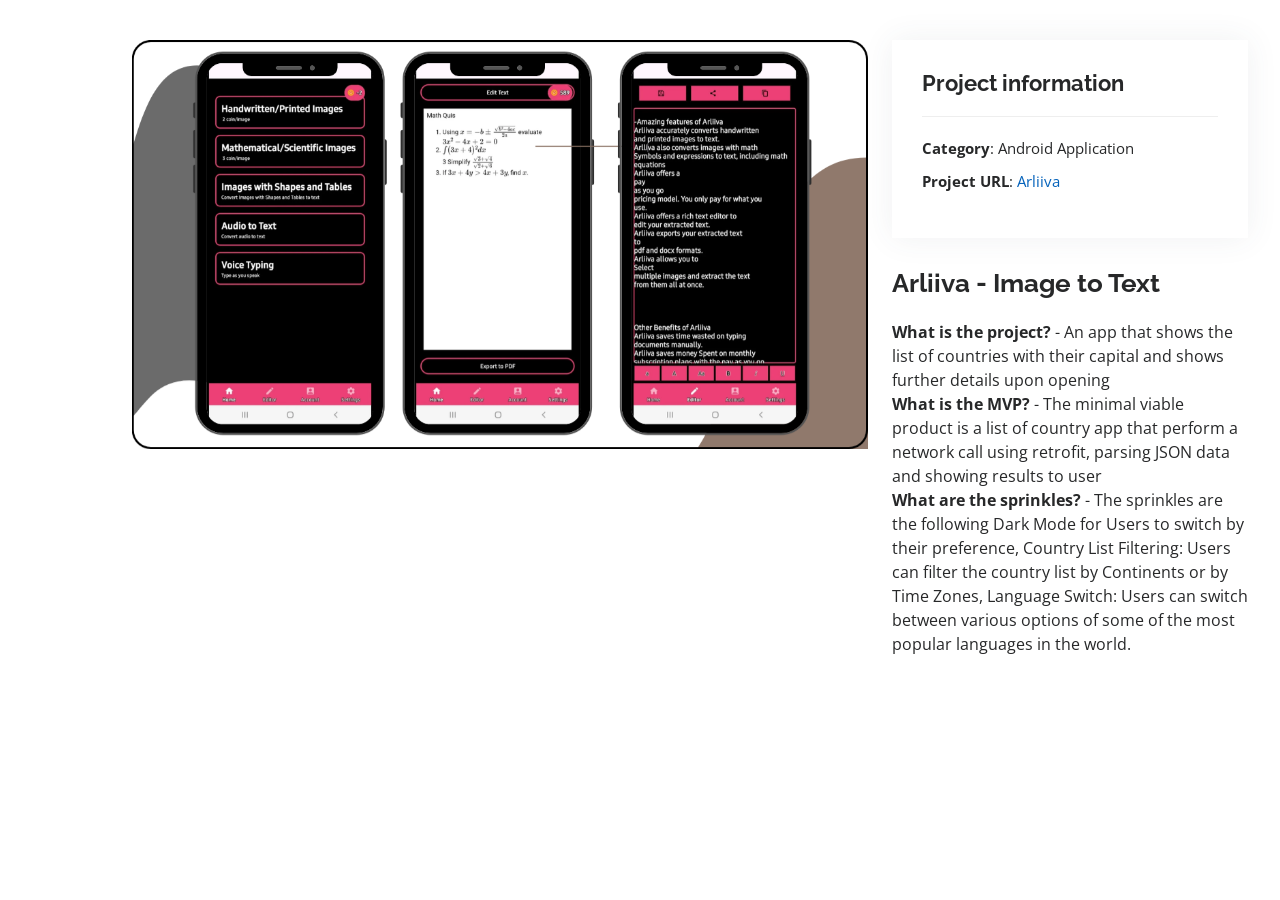
==== arliiva.html @ 40c3d2c3 "more changes" ====
<!DOCTYPE html>
<html lang="en">

<head>
  <meta charset="utf-8">
  <meta content="width=device-width, initial-scale=1.0" name="viewport">

  <title>Country List</title>
  <meta content="" name="description">
  <meta content="" name="keywords">

  <!-- Favicons -->
  <link href="assets/img/favicon.png" rel="icon">
  <link href="assets/img/apple-touch-icon.png" rel="apple-touch-icon">

  <!-- Google Fonts -->
  <link href="https://fonts.googleapis.com/css?family=Open+Sans:300,300i,400,400i,600,600i,700,700i|Raleway:300,300i,400,400i,500,500i,600,600i,700,700i|Poppins:300,300i,400,400i,500,500i,600,600i,700,700i" rel="stylesheet">

  <!-- Vendor CSS Files -->
  <link href="assets/vendor/aos/aos.css" rel="stylesheet">
  <link href="assets/vendor/bootstrap/css/bootstrap.min.css" rel="stylesheet">
  <link href="assets/vendor/bootstrap-icons/bootstrap-icons.css" rel="stylesheet">
  <link href="assets/vendor/boxicons/css/boxicons.min.css" rel="stylesheet">
  <link href="assets/vendor/glightbox/css/glightbox.min.css" rel="stylesheet">
  <link href="assets/vendor/swiper/swiper-bundle.min.css" rel="stylesheet">

  <!-- Template Main CSS File -->
  <link href="assets/css/style.css" rel="stylesheet">

  <!-- =======================================================
  * Template Name: MyResume - v4.10.0
  * Template URL: https://bootstrapmade.com/free-html-bootstrap-template-my-resume/
  * Author: BootstrapMade.com
  * License: https://bootstrapmade.com/license/
  ======================================================== -->
</head>

<body>

  <main id="main">

    <!-- ======= Portfolio Details Section ======= -->
    <section id="portfolio-details" class="portfolio-details">
      <div class="container">

        <div class="row gy-4">

          <div class="col-lg-8">
            <div class="portfolio-details-slider swiper">
              <div class="swiper-wrapper align-items-center">

                <div class="swiper-slide">
                  <img src="assets/img/portfolio/arliiva.png" alt="">
                </div>

              </div>
              <div class="swiper-pagination"></div>
            </div>
          </div>

          <div class="col-lg-4">
            <div class="portfolio-info">
              <h3>Project information</h3>
              <ul>
                <li><strong>Category</strong>: Android Application</li>
                <li><strong>Project URL</strong>: <a href="https://play.google.com/store/apps/details?id=com.sirmishlimited.aitexteditor" target="_blank">Arliiva</a></li>
              </ul>
            </div>
            <div class="portfolio-description">
              <h2>Arliiva - Image to Text</h2>
              <p>
                 <b>What is the project?</b> - An app that shows the list of countries with their capital and shows further details upon opening  <br>

                 <b>What is the MVP?</b> - The minimal viable product is a list of country app that perform a network call using retrofit, parsing JSON data and showing results to user <br>

                 <b>What are the sprinkles?</b> - The sprinkles are the following Dark Mode for Users to switch by their preference, Country List Filtering: Users can filter the country list by Continents or by Time Zones, Language Switch: Users can switch between various options of some of the most popular languages in the world.
            </div>
          </div>

        </div>

      </div>
    </section><!-- End Portfolio Details Section -->

  </main><!-- End #main -->

  <div id="preloader"></div>
  <a href="#" class="back-to-top d-flex align-items-center justify-content-center"><i class="bi bi-arrow-up-short"></i></a>

  <!-- Vendor JS Files -->
  <script src="assets/vendor/purecounter/purecounter_vanilla.js"></script>
  <script src="assets/vendor/aos/aos.js"></script>
  <script src="assets/vendor/bootstrap/js/bootstrap.bundle.min.js"></script>
  <script src="assets/vendor/glightbox/js/glightbox.min.js"></script>
  <script src="assets/vendor/isotope-layout/isotope.pkgd.min.js"></script>
  <script src="assets/vendor/swiper/swiper-bundle.min.js"></script>
  <script src="assets/vendor/typed.js/typed.min.js"></script>
  <script src="assets/vendor/waypoints/noframework.waypoints.js"></script>
  <script src="assets/vendor/php-email-form/validate.js"></script>

  <!-- Template Main JS File -->
  <script src="assets/js/main.js"></script>

</body>

</html>
---- assets/css/style.css ----
/**
* Template Name: MyResume - v4.10.0
* Template URL: https://bootstrapmade.com/free-html-bootstrap-template-my-resume/
* Author: BootstrapMade.com
* License: https://bootstrapmade.com/license/
*/

/*--------------------------------------------------------------
# General
--------------------------------------------------------------*/
body {
  font-family: "Open Sans", sans-serif;
  color: #272829;
}

a {
  color: #0563bb;
  text-decoration: none;
}

a:hover {
  color: #067ded;
  text-decoration: none;
}

h1,
h2,
h3,
h4,
h5,
h6 {
  font-family: "Raleway", sans-serif;
}

/*--------------------------------------------------------------
# Back to top button
--------------------------------------------------------------*/
.back-to-top {
  position: fixed;
  visibility: hidden;
  opacity: 0;
  right: 15px;
  bottom: 15px;
  z-index: 996;
  background: #0563bb;
  width: 40px;
  height: 40px;
  border-radius: 50px;
  transition: all 0.4s;
}

.back-to-top i {
  font-size: 28px;
  color: #fff;
  line-height: 0;
}

.back-to-top:hover {
  background: #0678e3;
  color: #fff;
}

.back-to-top.active {
  visibility: visible;
  opacity: 1;
}

/*--------------------------------------------------------------
# Preloader
--------------------------------------------------------------*/
#preloader {
  position: fixed;
  top: 0;
  left: 0;
  right: 0;
  bottom: 0;
  z-index: 9999;
  overflow: hidden;
  background: #fff;
}

#preloader:before {
  content: "";
  position: fixed;
  top: calc(50% - 30px);
  left: calc(50% - 30px);
  border: 6px solid #0563bb;
  border-top-color: #fff;
  border-bottom-color: #fff;
  border-radius: 50%;
  width: 60px;
  height: 60px;
  -webkit-animation: animate-preloader 1s linear infinite;
  animation: animate-preloader 1s linear infinite;
}

@-webkit-keyframes animate-preloader {
  0% {
    transform: rotate(0deg);
  }

  100% {
    transform: rotate(360deg);
  }
}

@keyframes animate-preloader {
  0% {
    transform: rotate(0deg);
  }

  100% {
    transform: rotate(360deg);
  }
}

/*--------------------------------------------------------------
# Disable aos animation delay on mobile devices
--------------------------------------------------------------*/
@media screen and (max-width: 768px) {
  [data-aos-delay] {
    transition-delay: 0 !important;
  }
}

/*--------------------------------------------------------------
# Header
--------------------------------------------------------------*/
#header {
  position: fixed;
  top: 0;
  left: 0;
  bottom: 0;
  z-index: 9997;
  transition: all 0.5s;
  padding: 15px;
  overflow-y: auto;
}

@media (max-width: 991px) {
  #header {
    width: 300px;
    background: #fff;
    border-right: 1px solid #e6e9ec;
    left: -300px;
  }
}

@media (min-width: 991px) {
  #main {
    margin-left: 100px;
  }
}

/*--------------------------------------------------------------
# Navigation Menu
--------------------------------------------------------------*/
/**
* Desktop Navigation 
*/
.nav-menu {
  padding: 0;
  display: block;
}

.nav-menu * {
  margin: 0;
  padding: 0;
  list-style: none;
}

.nav-menu>ul>li {
  position: relative;
  white-space: nowrap;
}

.nav-menu a,
.nav-menu a:focus {
  display: flex;
  align-items: center;
  color: #45505b;
  padding: 10px 18px;
  margin-bottom: 8px;
  transition: 0.3s;
  font-size: 15px;
  border-radius: 50px;
  background: #f2f3f5;
  height: 56px;
  width: 100%;
  overflow: hidden;
  transition: 0.3s;
}

.nav-menu a i,
.nav-menu a:focus i {
  font-size: 20px;
}

.nav-menu a span,
.nav-menu a:focus span {
  padding: 0 5px 0 7px;
  color: #45505b;
}

@media (min-width: 992px) {

  .nav-menu a,
  .nav-menu a:focus {
    width: 56px;
  }

  .nav-menu a span,
  .nav-menu a:focus span {
    display: none;
    color: #fff;
  }
}

.nav-menu a:hover,
.nav-menu .active,
.nav-menu .active:focus,
.nav-menu li:hover>a {
  color: #fff;
  background: #0563bb;
}

.nav-menu a:hover span,
.nav-menu .active span,
.nav-menu .active:focus span,
.nav-menu li:hover>a span {
  color: #fff;
}

.nav-menu a:hover,
.nav-menu li:hover>a {
  width: 100%;
  color: #fff;
}

.nav-menu a:hover span,
.nav-menu li:hover>a span {
  display: block;
}

/**
* Mobile Navigation 
*/
.mobile-nav-toggle {
  position: fixed;
  right: 10px;
  top: 10px;
  z-index: 9998;
  border: 0;
  background: none;
  font-size: 28px;
  transition: all 0.4s;
  outline: none !important;
  line-height: 0;
  cursor: pointer;
  border-radius: 50px;
  padding: 5px;
}

.mobile-nav-toggle i {
  color: #45505b;
}

.mobile-nav-active {
  overflow: hidden;
}

.mobile-nav-active #header {
  left: 0;
}

.mobile-nav-active .mobile-nav-toggle {
  color: #fff;
  background-color: #0563bb;
}

/*--------------------------------------------------------------
# Hero Section
--------------------------------------------------------------*/
#hero {
  width: 100%;
  height: 100vh;
  background: url("../img/hero-bg.jpg") top right no-repeat;
  background-size: cover;
  position: relative;
}

@media (min-width: 992px) {
  #hero {
    padding-left: 160px;
  }
}

#hero:before {
  content: "";
  background: rgba(255, 255, 255, 0.8);
  position: absolute;
  bottom: 0;
  top: 0;
  left: 0;
  right: 0;
}

#hero h1 {
  margin: 0;
  font-size: 64px;
  font-weight: 700;
  line-height: 56px;
  color: #45505b;
}

#hero p {
  color: #45505b;
  margin: 15px 0 0 0;
  font-size: 26px;
  font-family: "Poppins", sans-serif;
}

#hero p span {
  color: #0563bb;
  letter-spacing: 1px;
}

#hero .social-links {
  margin-top: 30px;
}

#hero .social-links a {
  font-size: 24px;
  display: inline-block;
  color: #45505b;
  line-height: 1;
  margin-right: 20px;
  transition: 0.3s;
}

#hero .social-links a:hover {
  color: #0563bb;
}

@media (max-width: 992px) {
  #hero {
    text-align: center;
  }

  #hero h1 {
    font-size: 32px;
    line-height: 36px;
  }

  #hero p {
    margin-top: 10px;
    font-size: 20px;
    line-height: 24px;
  }
}

/*--------------------------------------------------------------
# Sections General
--------------------------------------------------------------*/
section {
  padding: 60px 0;
  overflow: hidden;
}

.section-title {
  text-align: center;
  padding-bottom: 30px;
}

.section-title h2 {
  font-size: 32px;
  font-weight: bold;
  text-transform: uppercase;
  margin-bottom: 20px;
  padding-bottom: 20px;
  position: relative;
  color: #45505b;
}

.section-title h2::before {
  content: "";
  position: absolute;
  display: block;
  width: 120px;
  height: 1px;
  background: #ddd;
  bottom: 1px;
  left: calc(50% - 60px);
}

.section-title h2::after {
  content: "";
  position: absolute;
  display: block;
  width: 40px;
  height: 3px;
  background: #0563bb;
  bottom: 0;
  left: calc(50% - 20px);
}

.section-title p {
  margin-bottom: 0;
}

/*--------------------------------------------------------------
# About
--------------------------------------------------------------*/
.about .content h3 {
  font-weight: 700;
  font-size: 26px;
  color: #728394;
}

.about .content ul {
  list-style: none;
  padding: 0;
}

.about .content ul li {
  margin-bottom: 20px;
  display: flex;
  align-items: center;
}

.about .content ul strong {
  margin-right: 10px;
}

.about .content ul i {
  font-size: 16px;
  margin-right: 5px;
  color: #0563bb;
  line-height: 0;
}

.about .content p:last-child {
  margin-bottom: 0;
}

/*--------------------------------------------------------------
# Facts
--------------------------------------------------------------*/
.facts .count-box {
  padding: 30px 30px 25px 30px;
  margin-top: 30px;
  width: 100%;
  position: relative;
  text-align: center;
  background: #fff;
}

.facts .count-box i {
  position: absolute;
  top: -25px;
  left: 50%;
  transform: translateX(-50%);
  font-size: 24px;
  background: #0563bb;
  color: #fff;
  border-radius: 50px;
  display: inline-flex;
  align-items: center;
  justify-content: center;
  width: 48px;
  height: 48px;
}

.facts .count-box span {
  font-size: 36px;
  display: block;
  font-weight: 600;
  color: #011426;
}

.facts .count-box p {
  padding: 0;
  margin: 0;
  font-family: "Raleway", sans-serif;
  font-size: 14px;
}

/*--------------------------------------------------------------
# Akills
--------------------------------------------------------------*/
.skills .progress {
  height: 60px;
  display: block;
  background: none;
  border-radius: 0;
}

.skills .progress .skill {
  padding: 10px 0;
  margin: 0;
  text-transform: uppercase;
  display: block;
  font-weight: 600;
  font-family: "Poppins", sans-serif;
  color: #45505b;
}

.skills .progress .skill .val {
  float: right;
  font-style: normal;
}

.skills .progress-bar-wrap {
  background: #f2f3f5;
}

.skills .progress-bar {
  width: 1px;
  height: 10px;
  transition: 0.9s;
  background-color: #0563bb;
}

/*--------------------------------------------------------------
# Resume
--------------------------------------------------------------*/
.resume .resume-title {
  font-size: 26px;
  font-weight: 700;
  margin-top: 20px;
  margin-bottom: 20px;
  color: #45505b;
}

.resume .resume-item {
  padding: 0 0 20px 20px;
  margin-top: -2px;
  border-left: 2px solid #0563bb;
  position: relative;
}

.resume .resume-item h4 {
  line-height: 18px;
  font-size: 18px;
  font-weight: 600;
  text-transform: uppercase;
  font-family: "Poppins", sans-serif;
  color: #0563bb;
  margin-bottom: 10px;
}

.resume .resume-item h5 {
  font-size: 16px;
  background: #f7f8f9;
  padding: 5px 15px;
  display: inline-block;
  font-weight: 600;
  margin-bottom: 10px;
}

.resume .resume-item ul {
  padding-left: 20px;
}

.resume .resume-item ul li {
  padding-bottom: 10px;
}

.resume .resume-item:last-child {
  padding-bottom: 0;
}

.resume .resume-item::before {
  content: "";
  position: absolute;
  width: 16px;
  height: 16px;
  border-radius: 50px;
  left: -9px;
  top: 0;
  background: #fff;
  border: 2px solid #0563bb;
}

/*--------------------------------------------------------------
# Portfolio
--------------------------------------------------------------*/
.portfolio .portfolio-item {
  margin-bottom: 30px;
}

.portfolio #portfolio-flters {
  padding: 0;
  margin: 0 auto 25px auto;
  list-style: none;
  text-align: center;
  background: #fff;
  border-radius: 50px;
  padding: 2px 15px;
}

.portfolio #portfolio-flters li {
  cursor: pointer;
  display: inline-block;
  padding: 10px 15px;
  font-size: 14px;
  font-weight: 600;
  line-height: 1;
  text-transform: uppercase;
  color: #272829;
  margin-bottom: 5px;
  transition: all 0.3s ease-in-out;
}

.portfolio #portfolio-flters li:hover,
.portfolio #portfolio-flters li.filter-active {
  color: #0563bb;
}

.portfolio #portfolio-flters li:last-child {
  margin-right: 0;
}

.portfolio .portfolio-wrap {
  transition: 0.3s;
  position: relative;
  overflow: hidden;
  z-index: 1;
  background: rgba(69, 80, 91, 0.8);
}

.portfolio .portfolio-wrap::before {
  content: "";
  background: rgba(255, 255, 255, 0.7);
  position: absolute;
  left: 30px;
  right: 30px;
  top: 30px;
  bottom: 30px;
  transition: all ease-in-out 0.3s;
  z-index: 2;
  opacity: 0;
}

.portfolio .portfolio-wrap .portfolio-info {
  opacity: 0;
  position: absolute;
  top: 0;
  left: 0;
  right: 0;
  bottom: 0;
  text-align: center;
  z-index: 3;
  transition: all ease-in-out 0.3s;
  display: flex;
  flex-direction: column;
  justify-content: center;
  align-items: center;
}

.portfolio .portfolio-wrap .portfolio-info::before {
  display: block;
  content: "";
  width: 48px;
  height: 48px;
  position: absolute;
  top: 35px;
  left: 35px;
  border-top: 3px solid #d7dce1;
  border-left: 3px solid #d7dce1;
  transition: all 0.5s ease 0s;
  z-index: 9994;
}

.portfolio .portfolio-wrap .portfolio-info::after {
  display: block;
  content: "";
  width: 48px;
  height: 48px;
  position: absolute;
  bottom: 35px;
  right: 35px;
  border-bottom: 3px solid #d7dce1;
  border-right: 3px solid #d7dce1;
  transition: all 0.5s ease 0s;
  z-index: 9994;
}

.portfolio .portfolio-wrap .portfolio-info h4 {
  font-size: 20px;
  color: #45505b;
  font-weight: 600;
}

.portfolio .portfolio-wrap .portfolio-info p {
  color: #45505b;
  font-size: 14px;
  text-transform: uppercase;
  padding: 0;
  margin: 0;
}

.portfolio .portfolio-wrap .portfolio-links {
  text-align: center;
  z-index: 4;
}

.portfolio .portfolio-wrap .portfolio-links a {
  color: #45505b;
  margin: 0 2px;
  font-size: 28px;
  display: inline-block;
  transition: 0.3s;
}

.portfolio .portfolio-wrap .portfolio-links a:hover {
  color: #148af9;
}

.portfolio .portfolio-wrap:hover::before {
  top: 0;
  left: 0;
  right: 0;
  bottom: 0;
  opacity: 1;
}

.portfolio .portfolio-wrap:hover .portfolio-info {
  opacity: 1;
}

.portfolio .portfolio-wrap:hover .portfolio-info::before {
  top: 15px;
  left: 15px;
}

.portfolio .portfolio-wrap:hover .portfolio-info::after {
  bottom: 15px;
  right: 15px;
}

/*--------------------------------------------------------------
# Portfolio Details
--------------------------------------------------------------*/
.portfolio-details {
  padding-top: 40px;
}

.portfolio-details .portfolio-details-slider img {
  width: 100%;
}

.portfolio-details .portfolio-details-slider .swiper-pagination {
  margin-top: 20px;
  position: relative;
}

.portfolio-details .portfolio-details-slider .swiper-pagination .swiper-pagination-bullet {
  width: 12px;
  height: 12px;
  background-color: #fff;
  opacity: 1;
  border: 1px solid #0563bb;
}

.portfolio-details .portfolio-details-slider .swiper-pagination .swiper-pagination-bullet-active {
  background-color: #0563bb;
}

.portfolio-details .portfolio-info {
  padding: 30px;
  box-shadow: 0px 0 30px rgba(69, 80, 91, 0.08);
}

.portfolio-details .portfolio-info h3 {
  font-size: 22px;
  font-weight: 700;
  margin-bottom: 20px;
  padding-bottom: 20px;
  border-bottom: 1px solid #eee;
}

.portfolio-details .portfolio-info ul {
  list-style: none;
  padding: 0;
  font-size: 15px;
}

.portfolio-details .portfolio-info ul li+li {
  margin-top: 10px;
}

.portfolio-details .portfolio-description {
  padding-top: 30px;
}

.portfolio-details .portfolio-description h2 {
  font-size: 26px;
  font-weight: 700;
  margin-bottom: 20px;
}

.portfolio-details .portfolio-description p {
  padding: 0;
}

/*--------------------------------------------------------------
# Services
--------------------------------------------------------------*/
.services .icon-box {
  text-align: center;
  padding: 70px 20px 80px 20px;
  transition: all ease-in-out 0.3s;
  background: #fff;
  box-shadow: 0px 5px 90px 0px rgba(110, 123, 131, 0.05);
}

.services .icon-box .icon {
  margin: 0 auto;
  width: 100px;
  height: 100px;
  display: flex;
  align-items: center;
  justify-content: center;
  transition: ease-in-out 0.3s;
  position: relative;
}

.services .icon-box .icon i {
  font-size: 36px;
  transition: 0.5s;
  position: relative;
}

.services .icon-box .icon svg {
  position: absolute;
  top: 0;
  left: 0;
}

.services .icon-box .icon svg path {
  transition: 0.5s;
  fill: #f5f5f5;
}

.services .icon-box h4 {
  font-weight: 600;
  margin: 10px 0 15px 0;
  font-size: 22px;
}

.services .icon-box h4 a {
  color: #45505b;
  transition: ease-in-out 0.3s;
}

.services .icon-box p {
  line-height: 24px;
  font-size: 14px;
  margin-bottom: 0;
}

.services .icon-box:hover {
  border-color: #fff;
  box-shadow: 0px 0 35px 0 rgba(0, 0, 0, 0.08);
}

.services .iconbox-blue i {
  color: #47aeff;
}

.services .iconbox-blue:hover .icon i {
  color: #fff;
}

.services .iconbox-blue:hover .icon path {
  fill: #47aeff;
}

.services .iconbox-orange i {
  color: #ffa76e;
}

.services .iconbox-orange:hover .icon i {
  color: #fff;
}

.services .iconbox-orange:hover .icon path {
  fill: #ffa76e;
}

.services .iconbox-pink i {
  color: #e80368;
}

.services .iconbox-pink:hover .icon i {
  color: #fff;
}

.services .iconbox-pink:hover .icon path {
  fill: #e80368;
}

.services .iconbox-yellow i {
  color: #ffbb2c;
}

.services .iconbox-yellow:hover .icon i {
  color: #fff;
}

.services .iconbox-yellow:hover .icon path {
  fill: #ffbb2c;
}

.services .iconbox-red i {
  color: #ff5828;
}

.services .iconbox-red:hover .icon i {
  color: #fff;
}

.services .iconbox-red:hover .icon path {
  fill: #ff5828;
}

.services .iconbox-teal i {
  color: #11dbcf;
}

.services .iconbox-teal:hover .icon i {
  color: #fff;
}

.services .iconbox-teal:hover .icon path {
  fill: #11dbcf;
}

/*--------------------------------------------------------------
# Testimonials
--------------------------------------------------------------*/
.testimonials .section-header {
  margin-bottom: 40px;
}

.testimonials .testimonials-carousel,
.testimonials .testimonials-slider {
  overflow: hidden;
}

.testimonials .testimonial-item {
  text-align: center;
}

.testimonials .testimonial-item .testimonial-img {
  width: 120px;
  border-radius: 50%;
  border: 4px solid #fff;
  margin: 0 auto;
}

.testimonials .testimonial-item h3 {
  font-size: 20px;
  font-weight: bold;
  margin: 10px 0 5px 0;
  color: #111;
}

.testimonials .testimonial-item h4 {
  font-size: 14px;
  color: #999;
  margin: 0 0 15px 0;
}

.testimonials .testimonial-item .quote-icon-left,
.testimonials .testimonial-item .quote-icon-right {
  color: #90c8fc;
  font-size: 26px;
}

.testimonials .testimonial-item .quote-icon-left {
  display: inline-block;
  left: -5px;
  position: relative;
}

.testimonials .testimonial-item .quote-icon-right {
  display: inline-block;
  right: -5px;
  position: relative;
  top: 10px;
}

.testimonials .testimonial-item p {
  font-style: italic;
  margin: 0 auto 15px auto;
}

.testimonials .swiper-pagination {
  margin-top: 20px;
  position: relative;
}

.testimonials .swiper-pagination .swiper-pagination-bullet {
  width: 12px;
  height: 12px;
  background-color: #fff;
  opacity: 1;
  border: 1px solid #0563bb;
}

.testimonials .swiper-pagination .swiper-pagination-bullet-active {
  background-color: #0563bb;
}

@media (min-width: 992px) {
  .testimonials .testimonial-item p {
    width: 80%;
  }
}

/*--------------------------------------------------------------
# Contact
--------------------------------------------------------------*/
.contact .info {
  width: 100%;
  background: #fff;
}

.contact .info i {
  font-size: 20px;
  color: #0563bb;
  float: left;
  width: 44px;
  height: 44px;
  background: #eef7ff;
  display: flex;
  justify-content: center;
  align-items: center;
  border-radius: 50px;
  transition: all 0.3s ease-in-out;
}

.contact .info h4 {
  padding: 0 0 0 60px;
  font-size: 22px;
  font-weight: 600;
  margin-bottom: 5px;
  color: #45505b;
}

.contact .info p {
  padding: 0 0 0 60px;
  margin-bottom: 0;
  font-size: 14px;
  color: #728394;
}

.contact .info .email,
.contact .info .phone {
  margin-top: 40px;
}

.contact .info .email:hover i,
.contact .info .address:hover i,
.contact .info .phone:hover i {
  background: #0563bb;
  color: #fff;
}

.contact .php-email-form {
  width: 100%;
  background: #fff;
}

.contact .php-email-form .form-group {
  padding-bottom: 8px;
}

.contact .php-email-form .error-message {
  display: none;
  color: #fff;
  background: #ed3c0d;
  text-align: left;
  padding: 15px;
  font-weight: 600;
}

.contact .php-email-form .error-message br+br {
  margin-top: 25px;
}

.contact .php-email-form .sent-message {
  display: none;
  color: #fff;
  background: #18d26e;
  text-align: center;
  padding: 15px;
  font-weight: 600;
}

.contact .php-email-form .loading {
  display: none;
  background: #fff;
  text-align: center;
  padding: 15px;
}

.contact .php-email-form .loading:before {
  content: "";
  display: inline-block;
  border-radius: 50%;
  width: 24px;
  height: 24px;
  margin: 0 10px -6px 0;
  border: 3px solid #18d26e;
  border-top-color: #eee;
  -webkit-animation: animate-loading 1s linear infinite;
  animation: animate-loading 1s linear infinite;
}

.contact .php-email-form input,
.contact .php-email-form textarea {
  border-radius: 4px;
  box-shadow: none;
  font-size: 14px;
}

.contact .php-email-form input {
  height: 44px;
}

.contact .php-email-form textarea {
  padding: 10px 12px;
}

.contact .php-email-form button[type=submit] {
  background: #0563bb;
  border: 0;
  padding: 10px 35px;
  color: #fff;
  transition: 0.4s;
  border-radius: 50px;
}

.contact .php-email-form button[type=submit]:hover {
  background: #0678e3;
}

@-webkit-keyframes animate-loading {
  0% {
    transform: rotate(0deg);
  }

  100% {
    transform: rotate(360deg);
  }
}

@keyframes animate-loading {
  0% {
    transform: rotate(0deg);
  }

  100% {
    transform: rotate(360deg);
  }
}

/*--------------------------------------------------------------
# Footer
--------------------------------------------------------------*/
#footer {
  background: #f7f8f9;
  color: #45505b;
  font-size: 14px;
  text-align: center;
  padding: 30px 0;
}

#footer h3 {
  font-size: 36px;
  font-weight: 700;
  position: relative;
  font-family: "Poppins", sans-serif;
  padding: 0;
  margin: 0 0 15px 0;
}

#footer p {
  font-size: 15;
  font-style: italic;
  padding: 0;
  margin: 0 0 40px 0;
}

#footer .social-links {
  margin: 0 0 40px 0;
}

#footer .social-links a {
  font-size: 18px;
  display: inline-block;
  background: #0563bb;
  color: #fff;
  line-height: 1;
  padding: 8px 0;
  margin-right: 4px;
  border-radius: 50%;
  text-align: center;
  width: 36px;
  height: 36px;
  transition: 0.3s;
}

#footer .social-links a:hover {
  background: #0678e3;
  color: #fff;
  text-decoration: none;
}

#footer .copyright {
  margin: 0 0 5px 0;
}

#footer .credits {
  font-size: 13px;
}
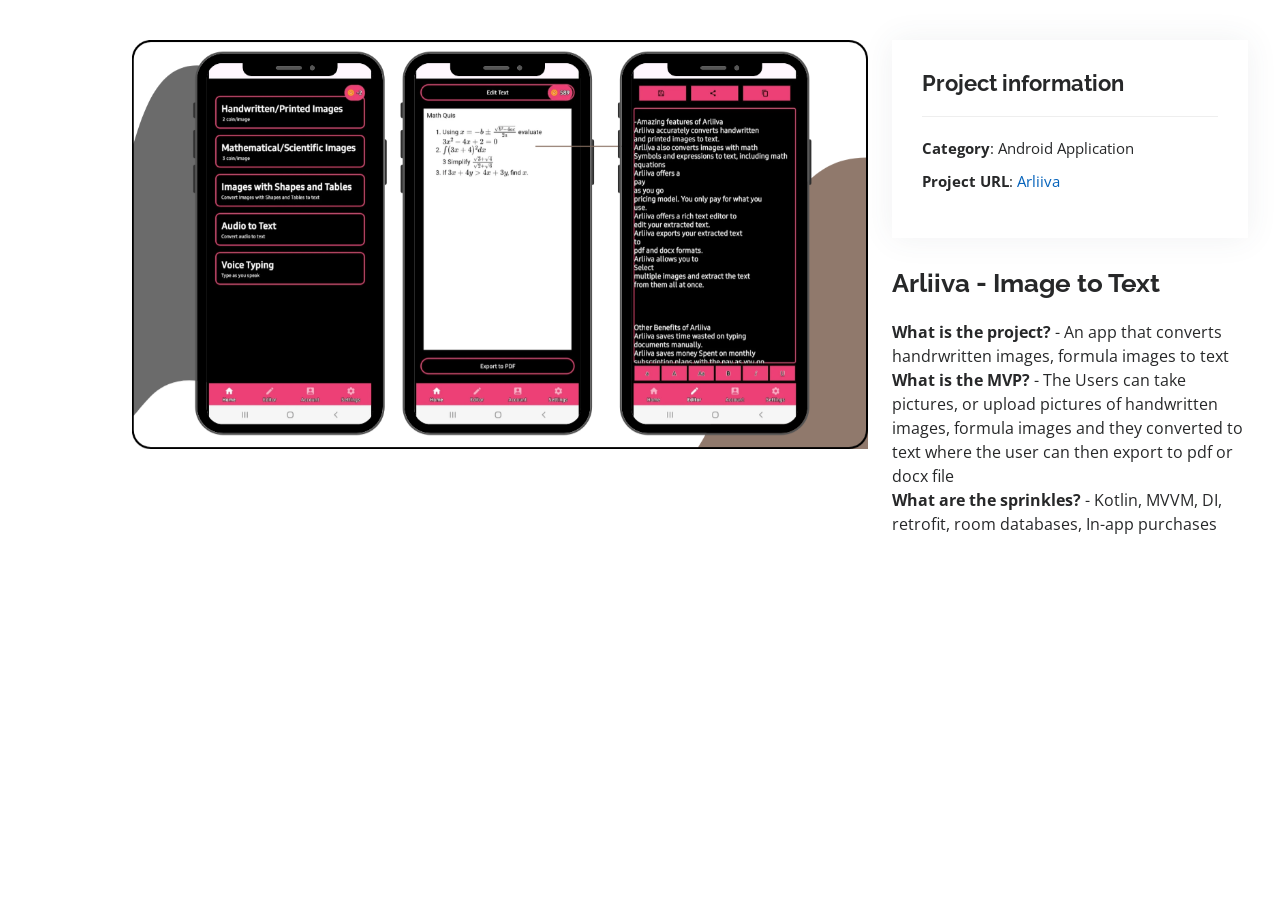
==== commit bb238397: "more changes" ====
--- a/arliiva.html
+++ b/arliiva.html
@@ -5,7 +5,7 @@
   <meta charset="utf-8">
   <meta content="width=device-width, initial-scale=1.0" name="viewport">
 
-  <title>Country List</title>
+  <title>Arliiva - Image to Text</title>
   <meta content="" name="description">
   <meta content="" name="keywords">
 
@@ -69,11 +69,11 @@
             <div class="portfolio-description">
               <h2>Arliiva - Image to Text</h2>
               <p>
-                 <b>What is the project?</b> - An app that shows the list of countries with their capital and shows further details upon opening  <br>
+                 <b>What is the project?</b> - An app that converts handrwritten images, formula images to text <br>
 
-                 <b>What is the MVP?</b> - The minimal viable product is a list of country app that perform a network call using retrofit, parsing JSON data and showing results to user <br>
+                 <b>What is the MVP?</b> - The Users can take pictures, or upload pictures of handwritten images, formula images and they converted to text where the user can then export to  pdf or docx file <br>
 
-                 <b>What are the sprinkles?</b> - The sprinkles are the following Dark Mode for Users to switch by their preference, Country List Filtering: Users can filter the country list by Continents or by Time Zones, Language Switch: Users can switch between various options of some of the most popular languages in the world.
+                 <b>What are the sprinkles?</b> - Kotlin, MVVM, DI, retrofit, room databases, In-app purchases
             </div>
           </div>
 
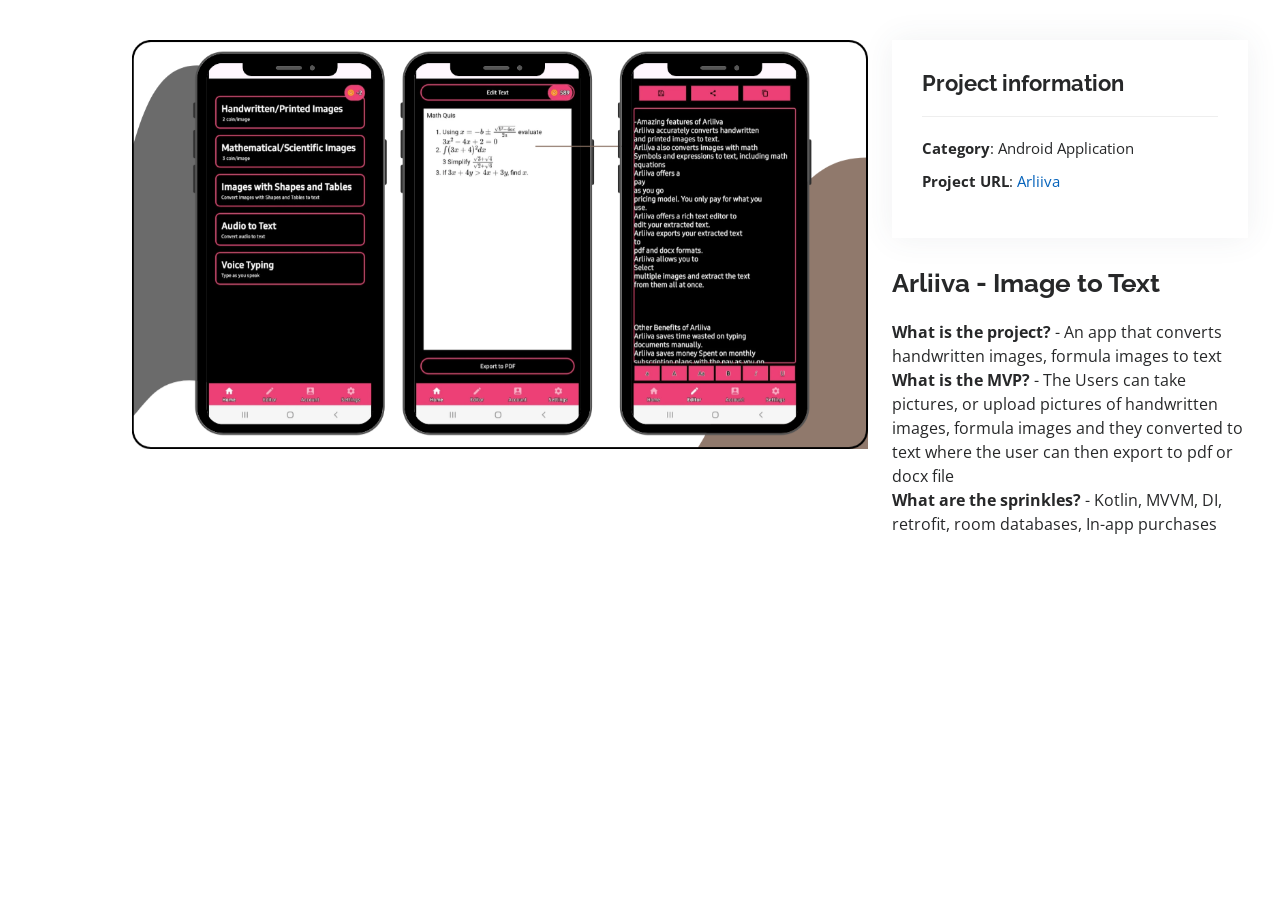
==== commit 47788751: "feat(portfolio): update Nuring project and fix template metadata - Refined Nuring project descriptio" ====
--- a/arliiva.html
+++ b/arliiva.html
@@ -69,7 +69,7 @@
             <div class="portfolio-description">
               <h2>Arliiva - Image to Text</h2>
               <p>
-                 <b>What is the project?</b> - An app that converts handrwritten images, formula images to text <br>
+                 <b>What is the project?</b> - An app that converts handwritten images, formula images to text <br>
 
                  <b>What is the MVP?</b> - The Users can take pictures, or upload pictures of handwritten images, formula images and they converted to text where the user can then export to  pdf or docx file <br>
 
